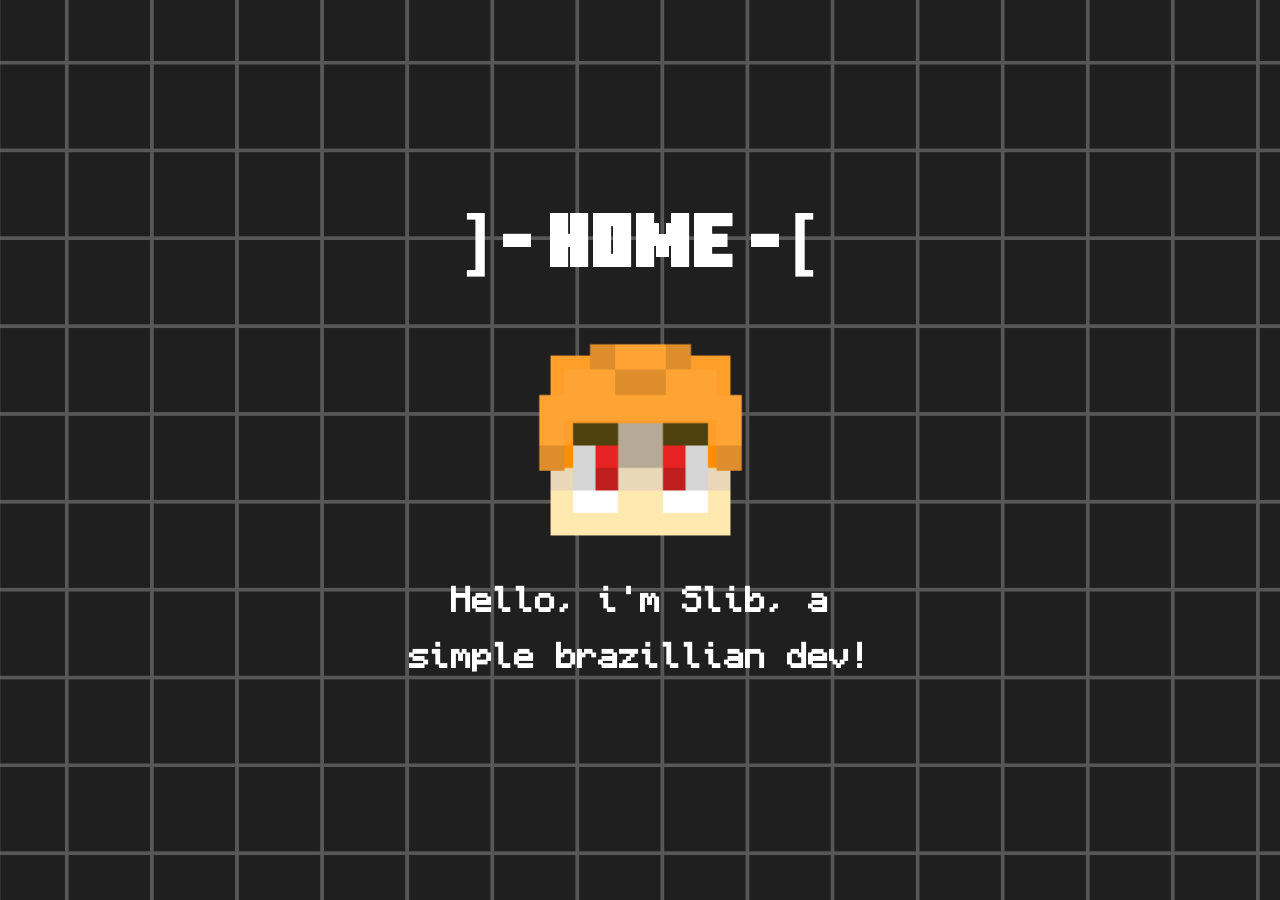
==== index.html @ 6591826b "All Structure Is Made" ====
<!doctype html>
<html lang="en">
    <head>
        <meta charset="UTF-8" />
        <meta name="viewport" content="width=device-width, initial-scale=1.0" />
        <meta http-equiv="X-UA-Compatible" content="ie=edge" />
        <title>Slib | Home</title>
        <link rel="stylesheet" href="./style.css" />
        <link rel="icon" href="./favicon.ico" type="image/x-icon" />
    </head>
    <body>
        <main>
            <div class="inicio">
                <h1 style="font-family: var(--font-big); font-size: 4.5rem">
                    ]- HOME -[
                </h1>
                <img
                    class="skin"
                    src="./imgs/skin.png"
                    alt="Slib Minecraft Skin"
                />
                <h1 style="font-family: var(--font-main)">
                    Hello, i'm Slib, a
                </h1>
                <h1>simple brazillian dev!</h1>
            </div>
        </main>
        <script src="index.js"></script>
    </body>
</html>
---- style.css ----
@font-face {
    font-family: "Monocraft";
    src: url("./fonts/Monocraft.ttf") format("truetype");
    font-weight: normal;
    font-style: normal;
}

@font-face {
    font-family: "Minecraft";
    src: url("./fonts/MinecraftTen.ttf") format("truetype");
    font-weight: normal;
    font-style: normal;
}

:root {
    --font-main: "Monocraft", monospace;
    --font-big: "Minecraft", monospace;
}

.inicio {
    text-align: center;
    align-items: center;
    margin-top: 200px;
}

.skin {
    width: 225px;
    height: 225px;
}

body {
    font-family: var(--font-main);
    background-image: url("./imgs/background.png");
}

h1,
h2,
h3,
h4,
h5,
h6,
p {
    color: white;
}
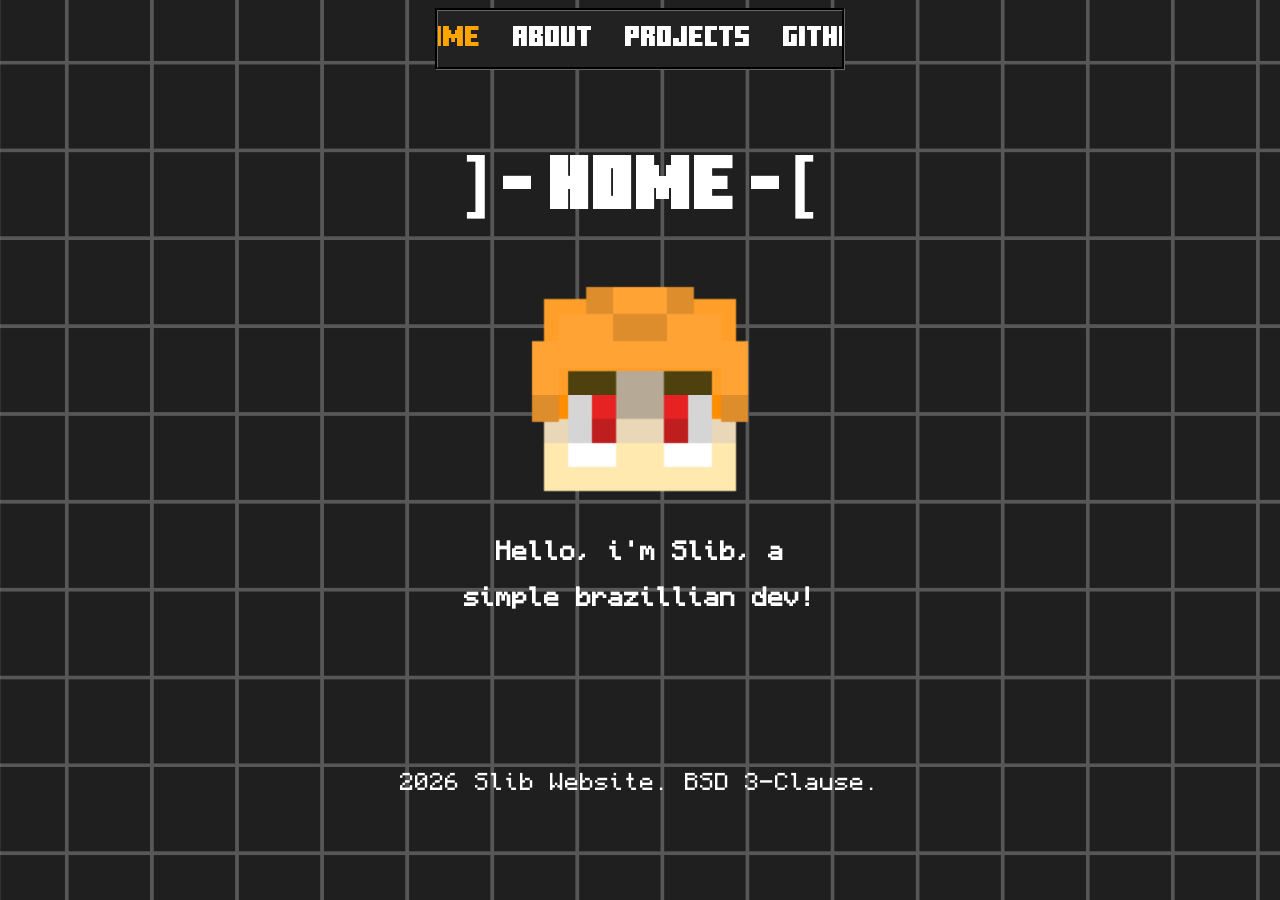
==== commit c9cc4b97: "Website Finished" ====
--- a/index.html
+++ b/index.html
@@ -9,8 +9,55 @@
         <link rel="icon" href="./favicon.ico" type="image/x-icon" />
     </head>
     <body>
+        <header>
+            <nav class="navbar">
+                <ul>
+                    <li>
+                        <a
+                            style="
+                                font-family: var(--font-big);
+                                color: orange;
+                                font-size: 1.75rem;
+                            "
+                            href="./"
+                            >Home</a
+                        >
+                    </li>
+                    <li>
+                        <a
+                            style="
+                                font-family: var(--font-big);
+                                font-size: 1.75rem;
+                            "
+                            href="./about/"
+                            >About</a
+                        >
+                    </li>
+                    <li>
+                        <a
+                            style="
+                                font-family: var(--font-big);
+                                font-size: 1.75rem;
+                            "
+                            href="./projects"
+                            >Projects</a
+                        >
+                    </li>
+                    <li>
+                        <a
+                            style="
+                                font-family: var(--font-big);
+                                font-size: 1.75rem;
+                            "
+                            href="https://github.com/SlibProg"
+                            >GitHub</a
+                        >
+                    </li>
+                </ul>
+            </nav>
+        </header>
         <main>
-            <div class="inicio">
+            <div class="about">
                 <h1 style="font-family: var(--font-big); font-size: 4.5rem">
                     ]- HOME -[
                 </h1>
@@ -19,11 +66,12 @@
                     src="./imgs/skin.png"
                     alt="Slib Minecraft Skin"
                 />
-                <h1 style="font-family: var(--font-main)">
+                <h2 style="font-family: var(--font-main)">
                     Hello, i'm Slib, a
-                </h1>
-                <h1>simple brazillian dev!</h1>
+                </h2>
+                <h2>simple brazillian dev!</h2>
             </div>
+            <footer>2026 Slib Website. BSD 3-Clause.</footer>
         </main>
         <script src="index.js"></script>
     </body>
--- a/style.css
+++ b/style.css
@@ -20,12 +20,24 @@
 .inicio {
     text-align: center;
     align-items: center;
-    margin-top: 200px;
+    margin-top: 4.5rem;
+}
+
+.about {
+    text-align: center;
+    align-items: center;
+    margin-top: 4.5rem;
+}
+
+.projects {
+    text-align: center;
+    align-items: center;
+    margin-top: 4.5rem;
 }
 
 .skin {
-    width: 225px;
-    height: 225px;
+    width: 15rem;
+    height: 15rem;
 }
 
 body {
@@ -42,3 +54,89 @@
 p {
     color: white;
 }
+
+a {
+    color: orange;
+    text-decoration: none;
+}
+
+.navbar {
+    position: sticky;
+    top: 0;
+    width: 32%;
+    margin: 0 auto;
+    align-items: center;
+    border-color: #111;
+    border-style: groove;
+}
+
+.navbar ul {
+    list-style-type: none;
+    margin: 0;
+    padding: 0;
+    overflow: hidden;
+    background-color: #222;
+    display: flex;
+    justify-content: center;
+}
+
+.navbar li {
+    float: left;
+}
+
+.navbar li a {
+    display: block;
+    color: white;
+    text-align: center;
+    padding: 14px 16px;
+    text-decoration: none;
+    transition: color 0.35s;
+    transition: background-color 0.35s;
+}
+
+.navbar li a:hover {
+    background-color: #111;
+    color: orange;
+}
+
+footer {
+    text-align: center;
+    font-size: 1.35rem;
+    margin-top: 10rem;
+    color: white;
+    position: static;
+    bottom: 0;
+}
+
+.projects-card1 {
+    display: flex;
+    flex-direction: row;
+    justify-content: center;
+    margin-bottom: 1rem;
+}
+
+.projects-card2 {
+    display: flex;
+    flex-direction: row;
+    justify-content: center;
+}
+
+.project {
+    width: 22rem;
+    height: 22rem;
+    background-color: #222;
+    margin-top: 2rem;
+    margin-left: 1rem;
+    text-align: center;
+    border-color: #111;
+    border-style: groove;
+    justify-content: center;
+    align-items: center;
+    cursor: pointer;
+    transition: background-color 0.35s;
+}
+
+.project:hover {
+    background-color: #111;
+    border-color: #000;
+}
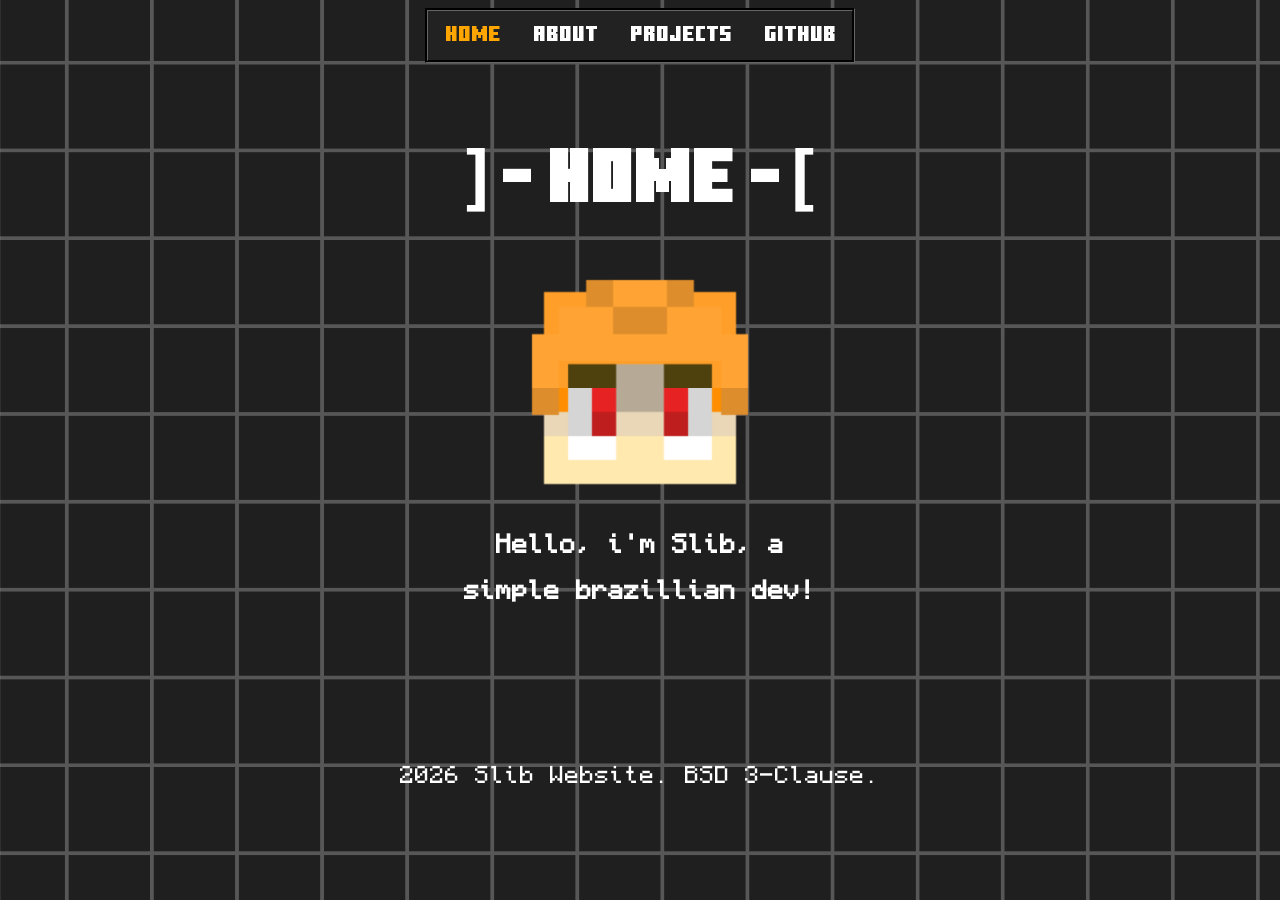
==== commit 40b8815b: "Changed some things in NavBar" ====
--- a/index.html
+++ b/index.html
@@ -9,53 +9,42 @@
         <link rel="icon" href="./favicon.ico" type="image/x-icon" />
     </head>
     <body>
-        <header>
-            <nav class="navbar">
-                <ul>
-                    <li>
-                        <a
-                            style="
-                                font-family: var(--font-big);
-                                color: orange;
-                                font-size: 1.75rem;
-                            "
-                            href="./"
-                            >Home</a
-                        >
-                    </li>
-                    <li>
-                        <a
-                            style="
-                                font-family: var(--font-big);
-                                font-size: 1.75rem;
-                            "
-                            href="./about/"
-                            >About</a
-                        >
-                    </li>
-                    <li>
-                        <a
-                            style="
-                                font-family: var(--font-big);
-                                font-size: 1.75rem;
-                            "
-                            href="./projects"
-                            >Projects</a
-                        >
-                    </li>
-                    <li>
-                        <a
-                            style="
-                                font-family: var(--font-big);
-                                font-size: 1.75rem;
-                            "
-                            href="https://github.com/SlibProg"
-                            >GitHub</a
-                        >
-                    </li>
-                </ul>
-            </nav>
-        </header>
+        <nav class="navbar">
+            <ul>
+                <li>
+                    <a
+                        style="
+                            font-family: var(--font-big);
+                            color: orange;
+                            font-size: 1.35rem;
+                        "
+                        href="./"
+                        >Home</a
+                    >
+                </li>
+                <li>
+                    <a
+                        style="font-family: var(--font-big); font-size: 1.35rem"
+                        href="./about/"
+                        >About</a
+                    >
+                </li>
+                <li>
+                    <a
+                        style="font-family: var(--font-big); font-size: 1.35rem"
+                        href="./projects"
+                        >Projects</a
+                    >
+                </li>
+                <li>
+                    <a
+                        style="font-family: var(--font-big); font-size: 1.35rem"
+                        href="https://github.com/SlibProg"
+                        >GitHub</a
+                    >
+                </li>
+            </ul>
+        </nav>
         <main>
             <div class="about">
                 <h1 style="font-family: var(--font-big); font-size: 4.5rem">
--- a/style.css
+++ b/style.css
@@ -61,13 +61,14 @@
 }
 
 .navbar {
-    position: sticky;
+    position: relative;
     top: 0;
-    width: 32%;
+    width: 26.5rem;
     margin: 0 auto;
     align-items: center;
     border-color: #111;
     border-style: groove;
+    padding: 0rem 0rem 0;
 }
 
 .navbar ul {
@@ -96,7 +97,8 @@
 
 .navbar li a:hover {
     background-color: #111;
-    color: orange;
+    color: orangered;
+    border-color: #000;
 }
 
 footer {
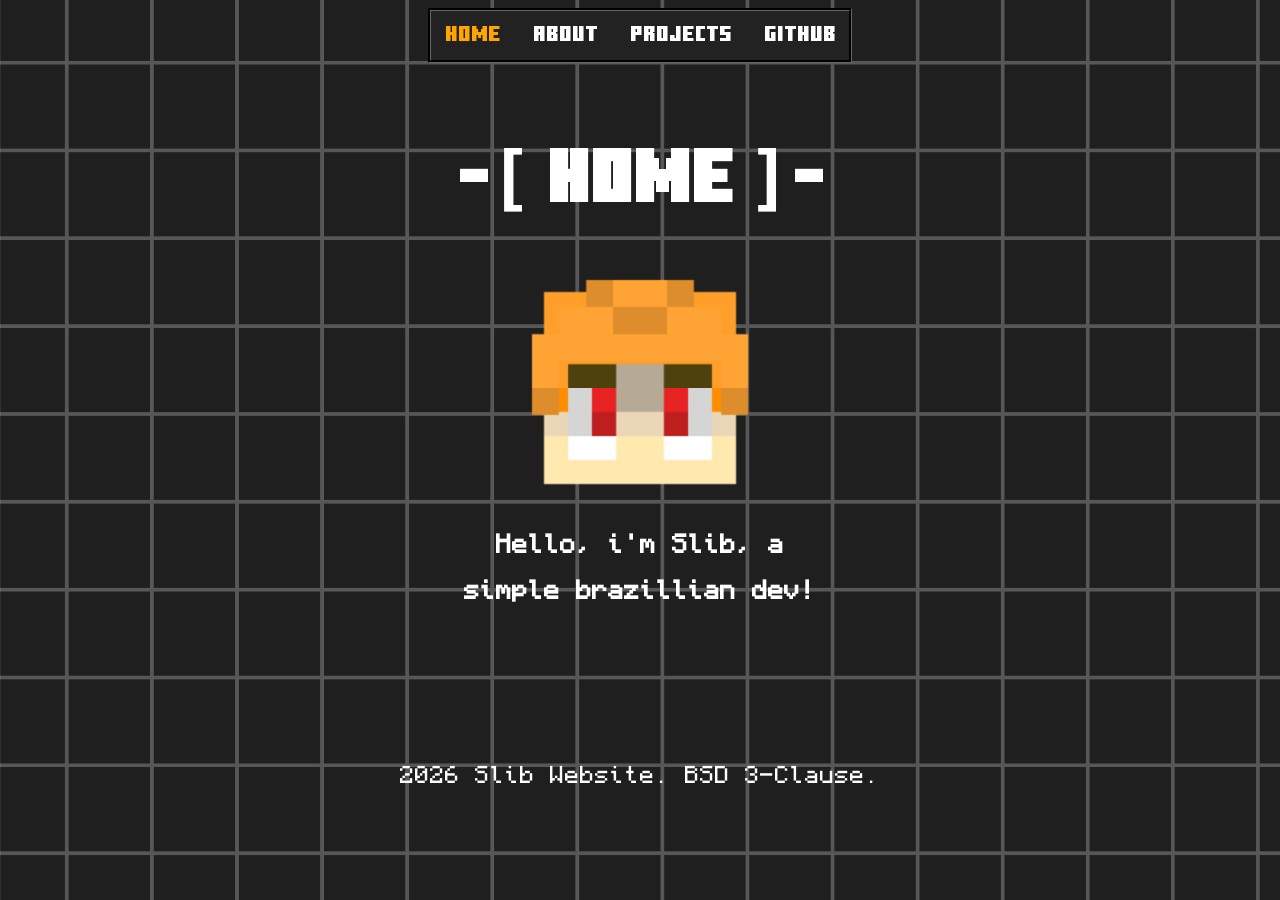
==== commit 72a7d8c4: "Reverted navbar size change, and changed the title in the pages" ====
--- a/index.html
+++ b/index.html
@@ -48,7 +48,7 @@
         <main>
             <div class="about">
                 <h1 style="font-family: var(--font-big); font-size: 4.5rem">
-                    ]- HOME -[
+                    -[ HOME ]-
                 </h1>
                 <img
                     class="skin"
--- a/style.css
+++ b/style.css
@@ -61,9 +61,9 @@
 }
 
 .navbar {
-    position: relative;
     top: 0;
-    width: 26.5rem;
+    position: sticky;
+    width: 418px;
     margin: 0 auto;
     align-items: center;
     border-color: #111;
@@ -111,15 +111,8 @@
 }
 
 .projects-card1 {
-    display: flex;
-    flex-direction: row;
-    justify-content: center;
-    margin-bottom: 1rem;
-}
-
-.projects-card2 {
-    display: flex;
-    flex-direction: row;
+    display: grid;
+    grid-template-columns: repeat(auto-fit, minmax(22rem, 1fr));
     justify-content: center;
 }
 
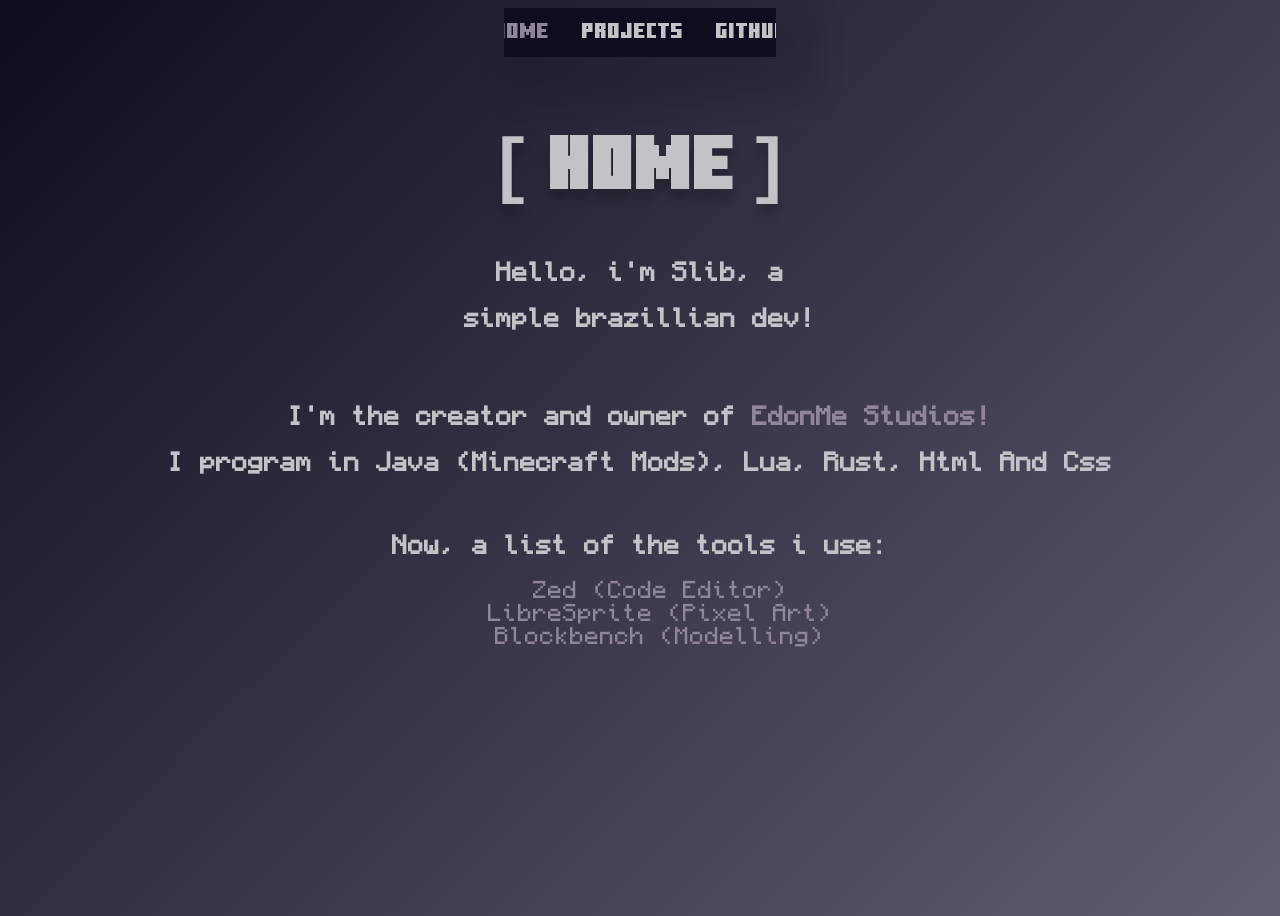
==== commit 08e5069f: "website reworked" ====
--- a/index.html
+++ b/index.html
@@ -15,18 +15,11 @@
                     <a
                         style="
                             font-family: var(--font-big);
-                            color: orange;
+                            color: #90859B;
                             font-size: 1.35rem;
                         "
                         href="./"
                         >Home</a
-                    >
-                </li>
-                <li>
-                    <a
-                        style="font-family: var(--font-big); font-size: 1.35rem"
-                        href="./about/"
-                        >About</a
                     >
                 </li>
                 <li>
@@ -48,19 +41,30 @@
         <main>
             <div class="about">
                 <h1 style="font-family: var(--font-big); font-size: 4.5rem">
-                    -[ HOME ]-
+                    [ HOME ]
                 </h1>
-                <img
-                    class="skin"
-                    src="./imgs/skin.png"
-                    alt="Slib Minecraft Skin"
-                />
                 <h2 style="font-family: var(--font-main)">
                     Hello, i'm Slib, a
                 </h2>
                 <h2>simple brazillian dev!</h2>
             </div>
-            <footer>2026 Slib Website. BSD 3-Clause.</footer>
+            <div class="inicio">
+                <h2 style="font-family: var(--font-main)">
+                    I'm the creator and owner of <a href="https://edonme.dev/">EdonMe Studios!</a>
+                </h2>
+                <h2 style="font-family: var(--font-main)">
+                    I program in Java (Minecraft Mods), Lua, Rust, Html And Css
+                </h2>
+                <br>
+                <h2 style="font-family: var(--font-main)">
+                    Now, a list of the tools i use:
+                </h2>
+                <ul>
+                    <li><a href="https://zed.dev/">Zed (Code Editor)</a></li>
+                    <li><a href="https://libresprite.github.io/#!/#page-top">LibreSprite (Pixel Art)</a></li>
+                    <li><a href="https://www.blockbench.net/">Blockbench (Modelling)</a></li>
+                </ul>
+            </div>
         </main>
         <script src="index.js"></script>
     </body>
--- a/style.css
+++ b/style.css
@@ -20,55 +20,61 @@
 .inicio {
     text-align: center;
     align-items: center;
-    margin-top: 4.5rem;
+    margin-top: 4.5em;
+}
+
+.inicio li {
+    text-decoration: none;
+    font-size: 1.35em;
+    list-style-type: none;
+    padding: 0px;
+    margin: 0px;
 }
 
 .about {
     text-align: center;
     align-items: center;
-    margin-top: 4.5rem;
+    margin-top: 4.5em;
 }
 
 .projects {
     text-align: center;
     align-items: center;
-    margin-top: 4.5rem;
-}
-
-.skin {
-    width: 15rem;
-    height: 15rem;
+    margin-top: 4.5em;
 }
 
 body {
     font-family: var(--font-main);
-    background-image: url("./imgs/background.png");
+    min-height: 100vh;
+    background: linear-gradient(135deg, #100c1d, #625E72);
 }
 
-h1,
 h2,
 h3,
 h4,
 h5,
 h6,
 p {
-    color: white;
+    color: #c3c2c6;
+}
+
+h1 {
+    color: #c3c2c6;
+    text-shadow: 0px 11px 9px rgba(0, 0, 0, 0.2);
 }
 
 a {
-    color: orange;
+    color: #90859B;
     text-decoration: none;
 }
 
 .navbar {
     top: 0;
     position: sticky;
-    width: 418px;
+    width: 21.5%;
     margin: 0 auto;
     align-items: center;
-    border-color: #111;
-    border-style: groove;
-    padding: 0rem 0rem 0;
+    padding: 0 auto;
 }
 
 .navbar ul {
@@ -76,7 +82,8 @@
     margin: 0;
     padding: 0;
     overflow: hidden;
-    background-color: #222;
+    background-color: #100c1d;
+    box-shadow: 22px 22px 28px 20px rgba(0,0,0,0.1);
     display: flex;
     justify-content: center;
 }
@@ -87,7 +94,7 @@
 
 .navbar li a {
     display: block;
-    color: white;
+    color: #c3c2c6;
     text-align: center;
     padding: 14px 16px;
     text-decoration: none;
@@ -96,42 +103,53 @@
 }
 
 .navbar li a:hover {
-    background-color: #111;
-    color: orangered;
-    border-color: #000;
-}
-
-footer {
-    text-align: center;
-    font-size: 1.35rem;
-    margin-top: 10rem;
-    color: white;
-    position: static;
-    bottom: 0;
+    background-color: #6C6A7C;
+    color: #988BA2;
 }
 
 .projects-card1 {
     display: grid;
-    grid-template-columns: repeat(auto-fit, minmax(22rem, 1fr));
+    grid-template-columns: repeat(auto-fit, minmax(22em, 1fr));
     justify-content: center;
 }
 
 .project {
-    width: 22rem;
-    height: 22rem;
-    background-color: #222;
+    display: flex;
+    flex-direction: column;
+    width: 22em;
+    height: 22em;
+    background-color: #6C6A7C;
     margin-top: 2rem;
     margin-left: 1rem;
     text-align: center;
-    border-color: #111;
-    border-style: groove;
+    border-color: #100c1d;
+    border-style: solid;
+    border-radius: 10px;
+    border-width: 4px;
     justify-content: center;
     align-items: center;
-    cursor: pointer;
-    transition: background-color 0.35s;
 }
 
-.project:hover {
-    background-color: #111;
-    border-color: #000;
+.btn {
+    background-color: #625E72;
+    margin-top: auto;
+    color: #c3c2c6;
+    font-size: 25px;
+    font-family: var(--font-big);
+    font-weight: 400;
+    padding: 10px 40px;
+    border-radius: 10px;
+    box-shadow: 20px 20px 40px #534f60, -20px -20px 40px #706c83;
+    border: none;
+    cursor: pointer;
+    display: inline-block;
+    text-decoration: none;
+    line-height: 1.5;
+    letter-spacing: 0.025em;
+    transition: font-size 0.35s;
 }
+
+.btn:hover {
+    background-color: #534f60;
+    font-size: 28px;
+}
